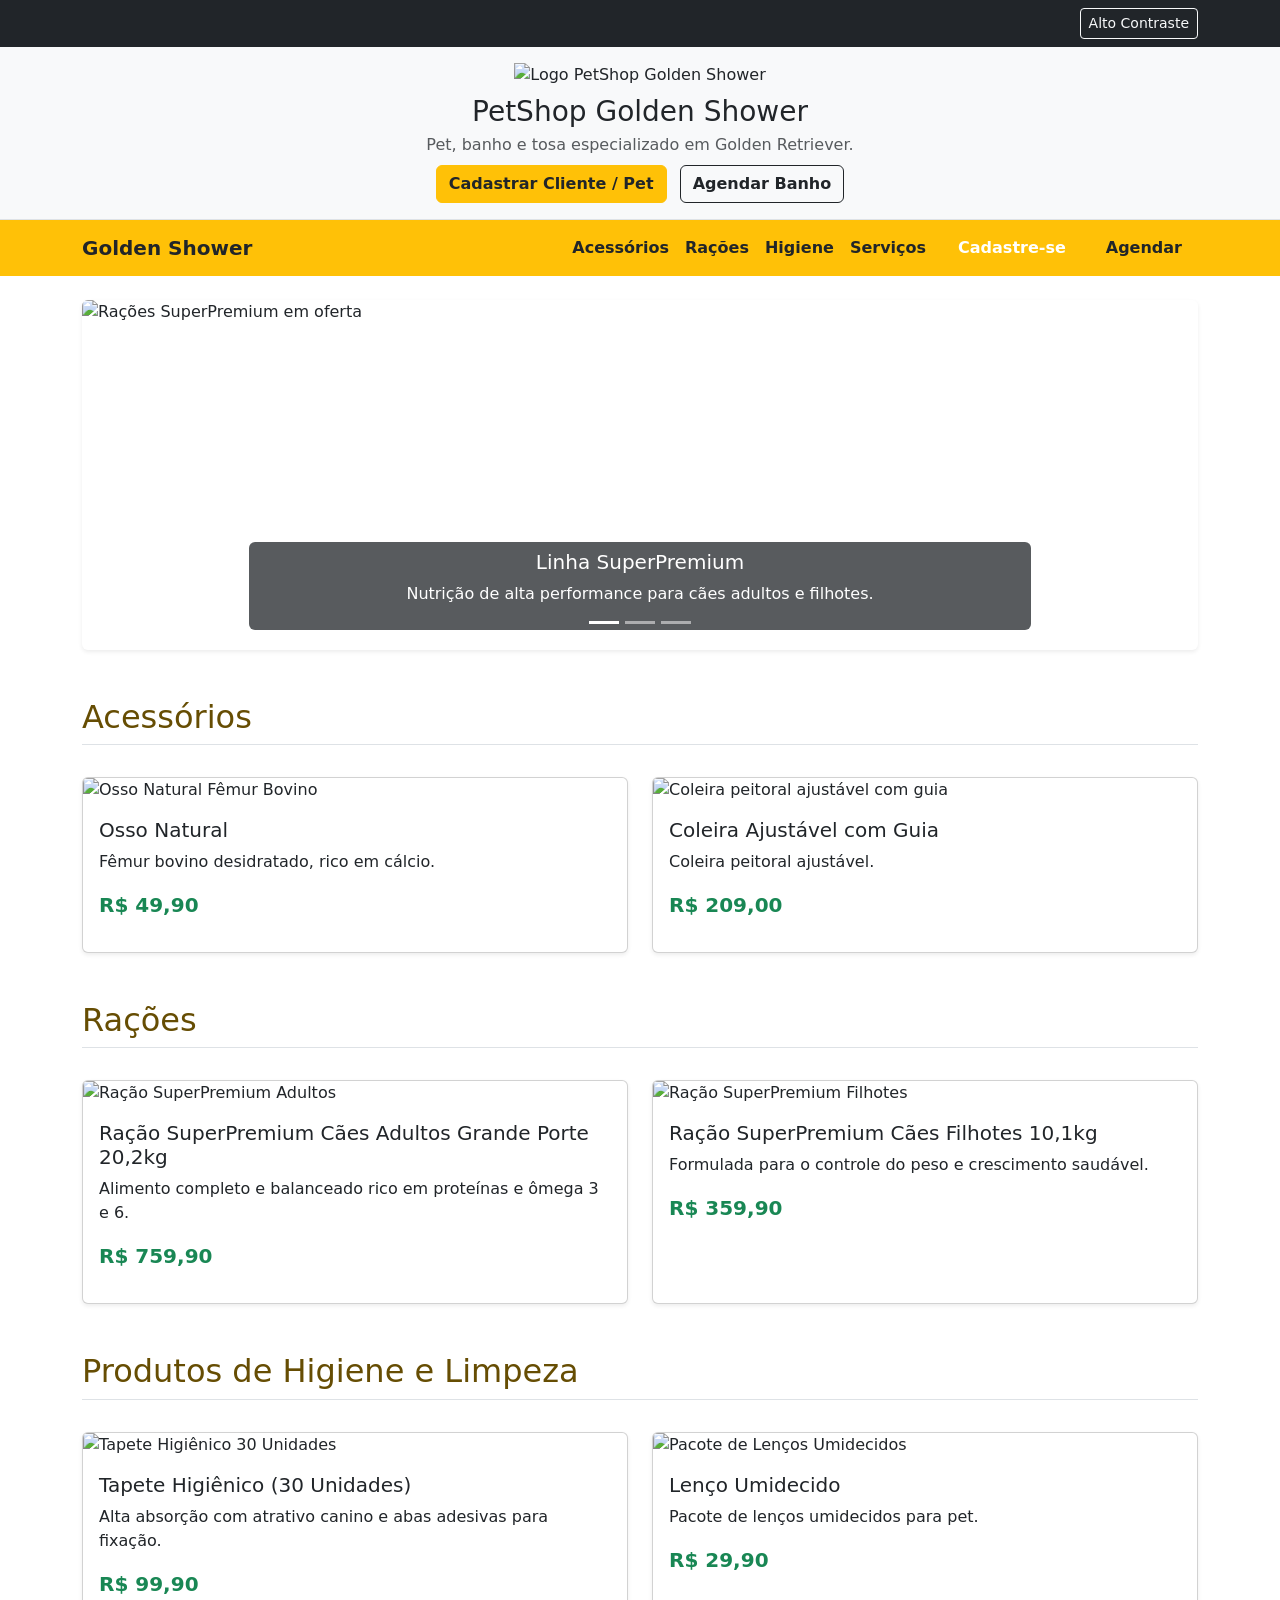
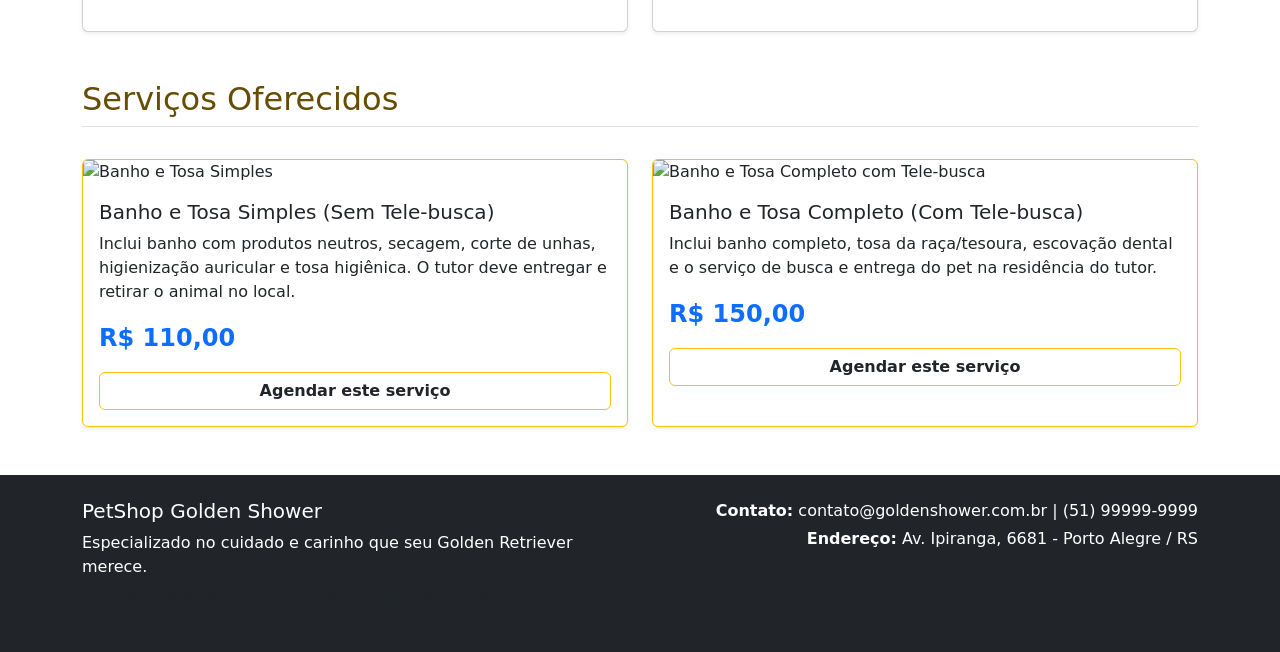
==== index.html @ b1861ec7 "Add files via upload" ====
<!DOCTYPE html>
<html lang="pt-BR">
<head>
    <meta charset="UTF-8">
    <meta name="viewport" content="width=device-width, initial-scale=1.0">
    <title>PetShop Golden Shower - Fase 2</title>
    <!-- Bootstrap 5 CSS -->
    <link href="https://cdn.jsdelivr.net/npm/bootstrap@5.3.0/dist/css/bootstrap.min.css" rel="stylesheet">
    <!-- CSS Customizado -->
    <link rel="stylesheet" href="css/style.css">
</head>
<body>

    <!-- CABEÇALHO -->
    <header class="bg-dark text-white p-2">
        <div class="container d-flex justify-content-between align-items-center">
            <span id="saudacao-temporal" class="fw-bold"></span>
            <button id="btn-contraste" class="btn btn-outline-light btn-sm" aria-label="Alternar Modo de Alto Contraste">Alto Contraste</button>
        </div>
    </header>

    <!-- BANNER E LOGO -->
    <div class="bg-light py-3 border-bottom text-center">
        <div class="container">
            <img src="./imagens/Logo.png" alt="Logo PetShop Golden Shower" class="img-fluid mb-2" style="max-width: 300px;">
            <h1 class="h3 mb-1">PetShop Golden Shower</h1>
            <p class="text-muted mb-2">Pet, banho e tosa especializado em Golden Retriever.</p>
            <a href="cadastro.html" class="btn btn-warning text-dark fw-bold me-2">Cadastrar Cliente / Pet</a>
            <a href="agendamento.html" class="btn btn-outline-dark fw-bold">Agendar Banho</a>
        </div>
    </div>

    <!-- NAVEGAÇÃO PRINCIPAL -->
    <nav class="navbar navbar-expand-lg navbar-dark bg-warning sticky-top">
        <div class="container">
            <a class="navbar-brand text-dark fw-bold" href="index.html">Golden Shower</a>
            <button class="navbar-toggler" type="button" data-bs-toggle="collapse" data-bs-target="#navbarNav" aria-controls="navbarNav" aria-expanded="false" aria-label="Alternar navegação">
                <span class="navbar-toggler-icon"></span>
            </button>
            <div class="collapse navbar-collapse" id="navbarNav">
                <ul class="navbar-nav ms-auto fw-semibold">
                    <li class="nav-item"><a class="nav-link text-dark" href="#acessorios">Acessórios</a></li>
                    <li class="nav-item"><a class="nav-link text-dark" href="#racoes">Rações</a></li>
                    <li class="nav-item"><a class="nav-link text-dark" href="#higiene">Higiene</a></li>
                    <li class="nav-item"><a class="nav-link text-dark" href="#servicos">Serviços</a></li>
                    <li class="nav-item"><a class="nav-link text-dark btn btn-dark text-white px-3 ms-lg-2 fw-bold" href="cadastro.html">Cadastre-se</a></li>
                    <li class="nav-item"><a class="nav-link text-dark btn btn-outline-dark px-3 ms-lg-2 fw-bold" href="agendamento.html">Agendar</a></li>
                </ul>
            </div>
        </div>
    </nav>

    <!-- CARROSSEL (3 SLIDES) -->
    <div id="carouselGolden" class="carousel slide my-4 container" data-bs-ride="carousel" data-bs-interval="3000">
        <div class="carousel-indicators">
            <button type="button" data-bs-target="#carouselGolden" data-bs-slide-to="0" class="active" aria-current="true" aria-label="Slide 1"></button>
            <button type="button" data-bs-target="#carouselGolden" data-bs-slide-to="1" aria-label="Slide 2"></button>
            <button type="button" data-bs-target="#carouselGolden" data-bs-slide-to="2" aria-label="Slide 3"></button>
        </div>
        <div class="carousel-inner rounded shadow-sm">
            <div class="carousel-item active">
                <img src="./imagens/racao_adulto.jpg" class="d-block w-100" style="height: 350px; object-fit: cover;" alt="Rações SuperPremium em oferta">
                <div class="carousel-caption d-none d-md-block bg-dark bg-opacity-75 rounded p-2">
                    <h5>Linha SuperPremium</h5>
                    <p>Nutrição de alta performance para cães adultos e filhotes.</p>
                </div>
            </div>
            <div class="carousel-item">
                <img src="./imagens/banho_e_tosa_transporte.jpg" class="d-block w-100" style="height: 350px; object-fit: cover;" alt="Serviço de tele-busca banho e tosa">
                <div class="carousel-caption d-none d-md-block bg-dark bg-opacity-75 rounded p-2">
                    <h5>Serviço de Tele-busca</h5>
                    <p>Buscamos e entregamos seu Golden Retriever com total conforto e segurança.</p>
                </div>
            </div>
            <div class="carousel-item">
                <img src="./imagens/Femur.jpg" class="d-block w-100" style="height: 350px; object-fit: cover;" alt="Osso Natural Fêmur Bovino Desidratado">
                <div class="carousel-caption d-none d-md-block bg-dark bg-opacity-75 rounded p-2">
                    <h5>Acessórios & Petiscos</h5>
                    <p>Osso natural fêmur bovino desidratado, rico em cálcio para a saúde do seu pet.</p>
                </div>
            </div>
        </div>
        <button class="carousel-control-prev" type="button" data-bs-target="#carouselGolden" data-bs-slide="prev" aria-label="Anterior">
            <span class="carousel-control-prev-icon"></span>
        </button>
        <button class="carousel-control-next" type="button" data-bs-target="#carouselGolden" data-bs-slide="next" aria-label="Próximo">
            <span class="carousel-control-next-icon"></span>
        </button>
    </div>

    <!-- MAIN -->
    <main class="container my-5">

        <section id="acessorios" class="mb-5">
            <h2 class="border-bottom pb-2 text-warning-emphasis">Acessórios</h2>
            <div class="row g-4 mt-1">
                <div class="col-md-6">
                    <div class="card h-100 shadow-sm">
                        <img src="./imagens/Femur.jpg" class="card-img-top" alt="Osso Natural Fêmur Bovino">
                        <div class="card-body">
                            <h3 class="card-title h5">Osso Natural</h3>
                            <p class="card-text">Fêmur bovino desidratado, rico em cálcio.</p>
                            <p class="fw-bold fs-5 text-success">R$ 49,90</p>
                        </div>
                    </div>
                </div>
                <div class="col-md-6">
                    <div class="card h-100 shadow-sm">
                        <img src="./imagens/coleira.jpg" class="card-img-top" alt="Coleira peitoral ajustável com guia">
                        <div class="card-body">
                            <h3 class="card-title h5">Coleira Ajustável com Guia</h3>
                            <p class="card-text">Coleira peitoral ajustável.</p>
                            <p class="fw-bold fs-5 text-success">R$ 209,00</p>
                        </div>
                    </div>
                </div>
            </div>
        </section>

        <section id="racoes" class="mb-5">
            <h2 class="border-bottom pb-2 text-warning-emphasis">Rações</h2>
            <div class="row g-4 mt-1">
                <div class="col-md-6">
                    <div class="card h-100 shadow-sm">
                        <img src="./imagens/racao_adulto.jpg" class="card-img-top" alt="Ração SuperPremium Adultos">
                        <div class="card-body">
                            <h3 class="card-title h5">Ração SuperPremium Cães Adultos Grande Porte 20,2kg</h3>
                            <p class="card-text">Alimento completo e balanceado rico em proteínas e ômega 3 e 6.</p>
                            <p class="fw-bold fs-5 text-success">R$ 759,90</p>
                        </div>
                    </div>
                </div>
                <div class="col-md-6">
                    <div class="card h-100 shadow-sm">
                        <img src="./imagens/racao_filhote.jpg" class="card-img-top" alt="Ração SuperPremium Filhotes">
                        <div class="card-body">
                            <h3 class="card-title h5">Ração SuperPremium Cães Filhotes 10,1kg</h3>
                            <p class="card-text">Formulada para o controle do peso e crescimento saudável.</p>
                            <p class="fw-bold fs-5 text-success">R$ 359,90</p>
                        </div>
                    </div>
                </div>
            </div>
        </section>

        <section id="higiene" class="mb-5">
            <h2 class="border-bottom pb-2 text-warning-emphasis">Produtos de Higiene e Limpeza</h2>
            <div class="row g-4 mt-1">
                <div class="col-md-6">
                    <div class="card h-100 shadow-sm">
                        <img src="./imagens/tapete_higienico.jpg" class="card-img-top" alt="Tapete Higiênico 30 Unidades">
                        <div class="card-body">
                            <h3 class="card-title h5">Tapete Higiênico (30 Unidades)</h3>
                            <p class="card-text">Alta absorção com atrativo canino e abas adesivas para fixação.</p>
                            <p class="fw-bold fs-5 text-success">R$ 99,90</p>
                        </div>
                    </div>
                </div>
                <div class="col-md-6">
                    <div class="card h-100 shadow-sm">
                        <img src="./imagens/lenco_higienico.jpg" class="card-img-top" alt="Pacote de Lenços Umidecidos">
                        <div class="card-body">
                            <h3 class="card-title h5">Lenço Umidecido</h3>
                            <p class="card-text">Pacote de lenços umidecidos para pet.</p>
                            <p class="fw-bold fs-5 text-success">R$ 29,90</p>
                        </div>
                    </div>
                </div>
            </div>
        </section>

        <section id="servicos" class="mb-5">
            <h2 class="border-bottom pb-2 text-warning-emphasis">Serviços Oferecidos</h2>
            <div class="row g-4 mt-1">
                <div class="col-md-6">
                    <div class="card h-100 border-warning shadow-sm">
                        <img src="./imagens/banho_e_tosa.jpg" class="card-img-top" alt="Banho e Tosa Simples">
                        <div class="card-body">
                            <h3 class="card-title h5">Banho e Tosa Simples (Sem Tele-busca)</h3>
                            <p class="card-text">Inclui banho com produtos neutros, secagem, corte de unhas, higienização auricular e tosa higiênica. O tutor deve entregar e retirar o animal no local.</p>
                            <p class="fw-bold fs-4 text-primary">R$ 110,00</p>
                            <a href="agendamento.html" class="btn btn-outline-warning text-dark fw-bold w-100">Agendar este serviço</a>
                        </div>
                    </div>
                </div>
                <div class="col-md-6">
                    <div class="card h-100 border-warning shadow-sm">
                        <img src="./imagens/banho_e_tosa_transporte.jpg" class="card-img-top" alt="Banho e Tosa Completo com Tele-busca">
                        <div class="card-body">
                            <h3 class="card-title h5">Banho e Tosa Completo (Com Tele-busca)</h3>
                            <p class="card-text">Inclui banho completo, tosa da raça/tesoura, escovação dental e o serviço de busca e entrega do pet na residência do tutor.</p>
                            <p class="fw-bold fs-4 text-primary">R$ 150,00</p>
                            <a href="agendamento.html" class="btn btn-outline-warning text-dark fw-bold w-100">Agendar este serviço</a>
                        </div>
                    </div>
                </div>
            </div>
        </section>

    </main>

    <!-- RODAPÉ -->
    <footer id="contato" class="bg-dark text-white pt-4 pb-3">
        <div class="container text-center text-md-start">
            <div class="row">
                <div class="col-md-6 mb-3">
                    <h5>PetShop Golden Shower</h5>
                    <p class="mb-1">Especializado no cuidado e carinho que seu Golden Retriever merece.</p>
                    <p class="small text-muted">&copy; 2026 PetShop Golden Shower. Todos os direitos reservados.</p>
                </div>
                <div class="col-md-6 mb-3 text-md-end">
                    <p class="mb-1"><strong>Contato:</strong> contato@goldenshower.com.br | (51) 99999-9999</p>
                    <p class="mb-0"><strong>Endereço:</strong> Av. Ipiranga, 6681 - Porto Alegre / RS</p>
                </div>
            </div>
        </div>
    </footer>

    <script src="https://cdn.jsdelivr.net/npm/bootstrap@5.3.0/dist/js/bootstrap.bundle.min.js"></script>
    <script src="js/script.js"></script>
</body>
</html>
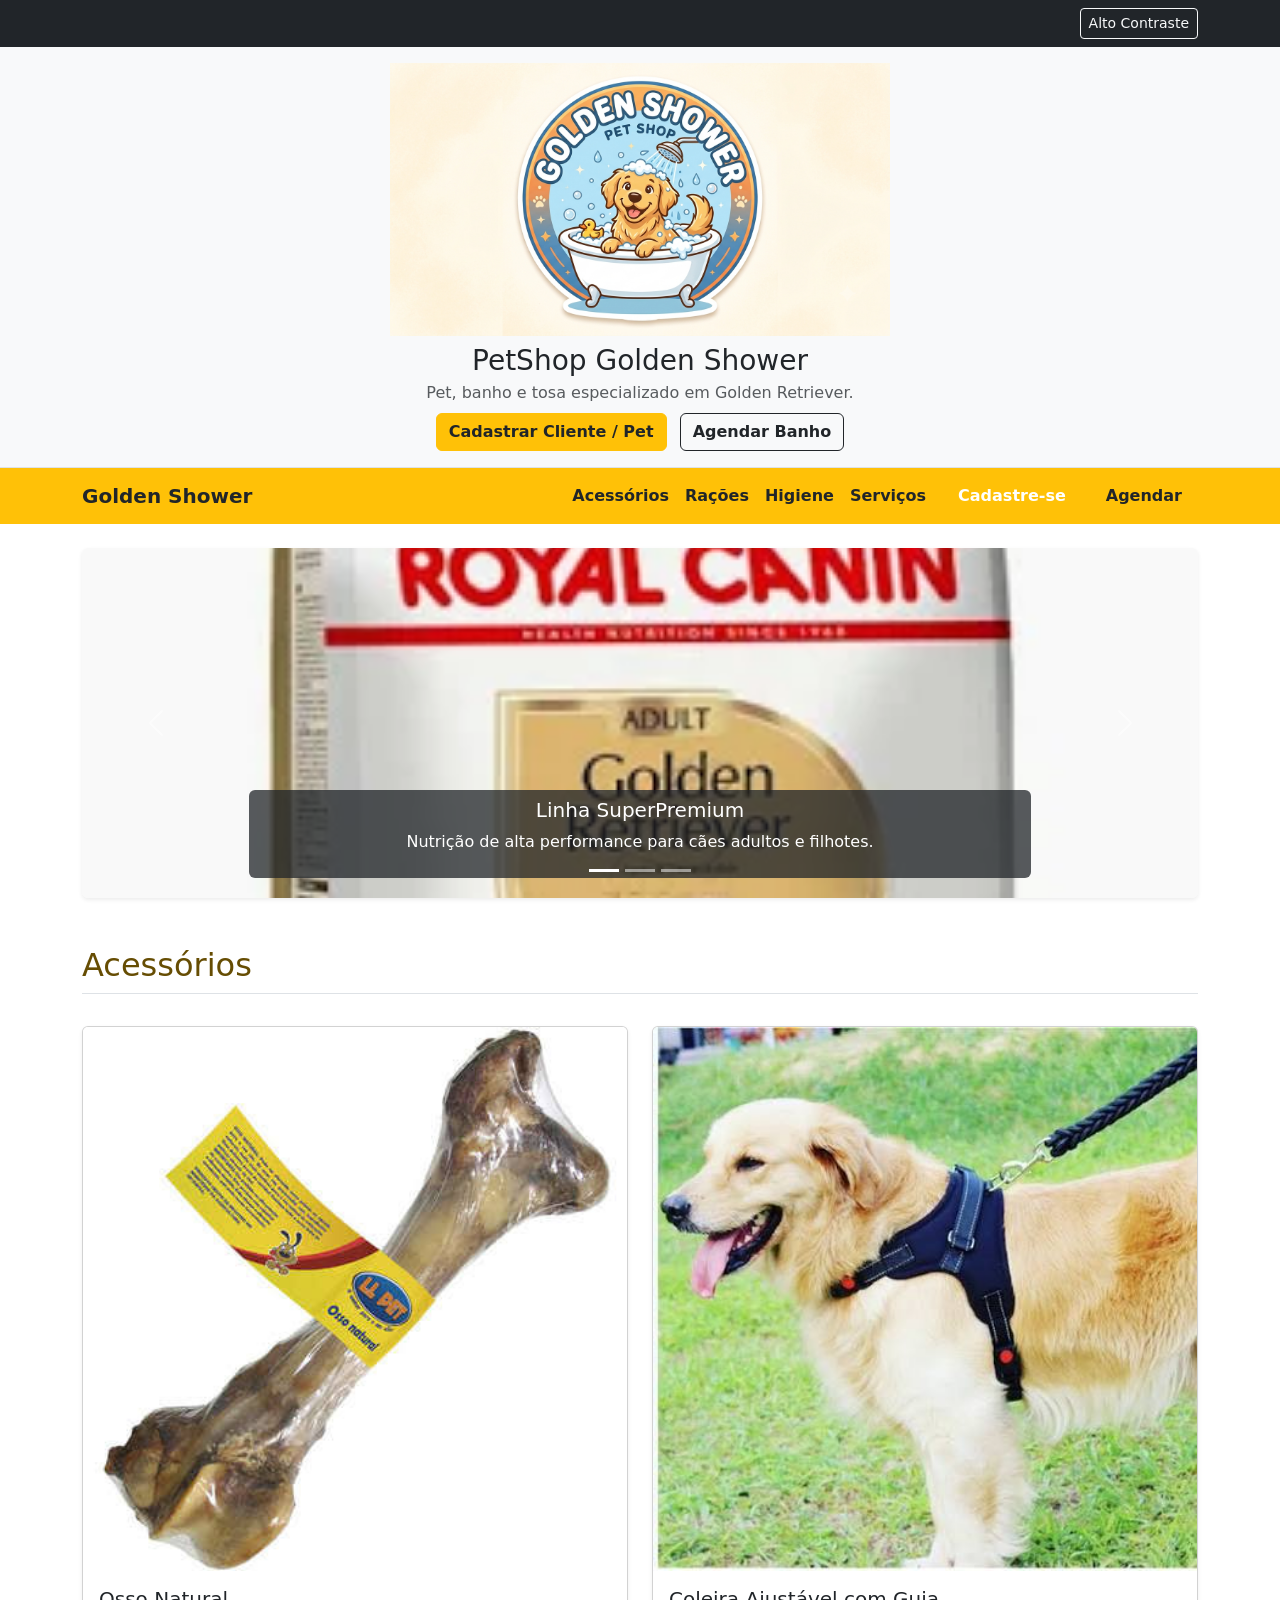
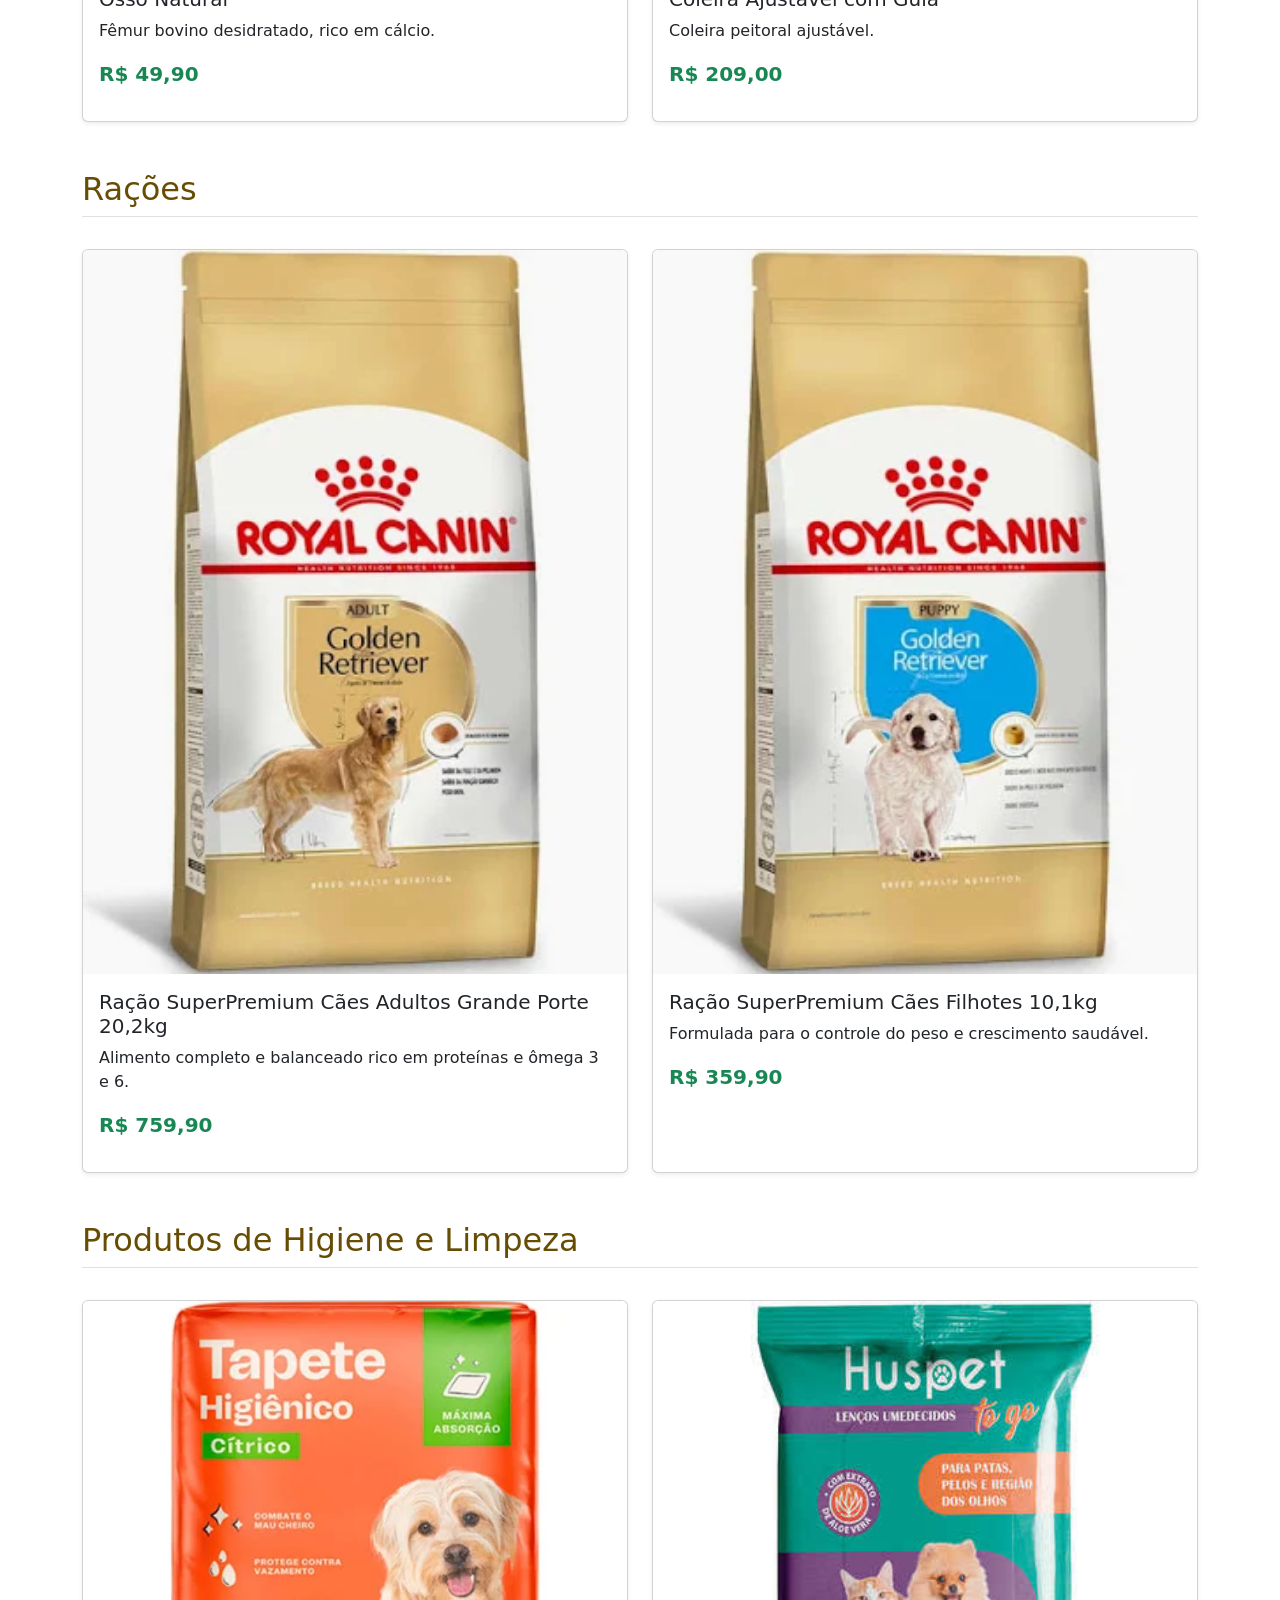
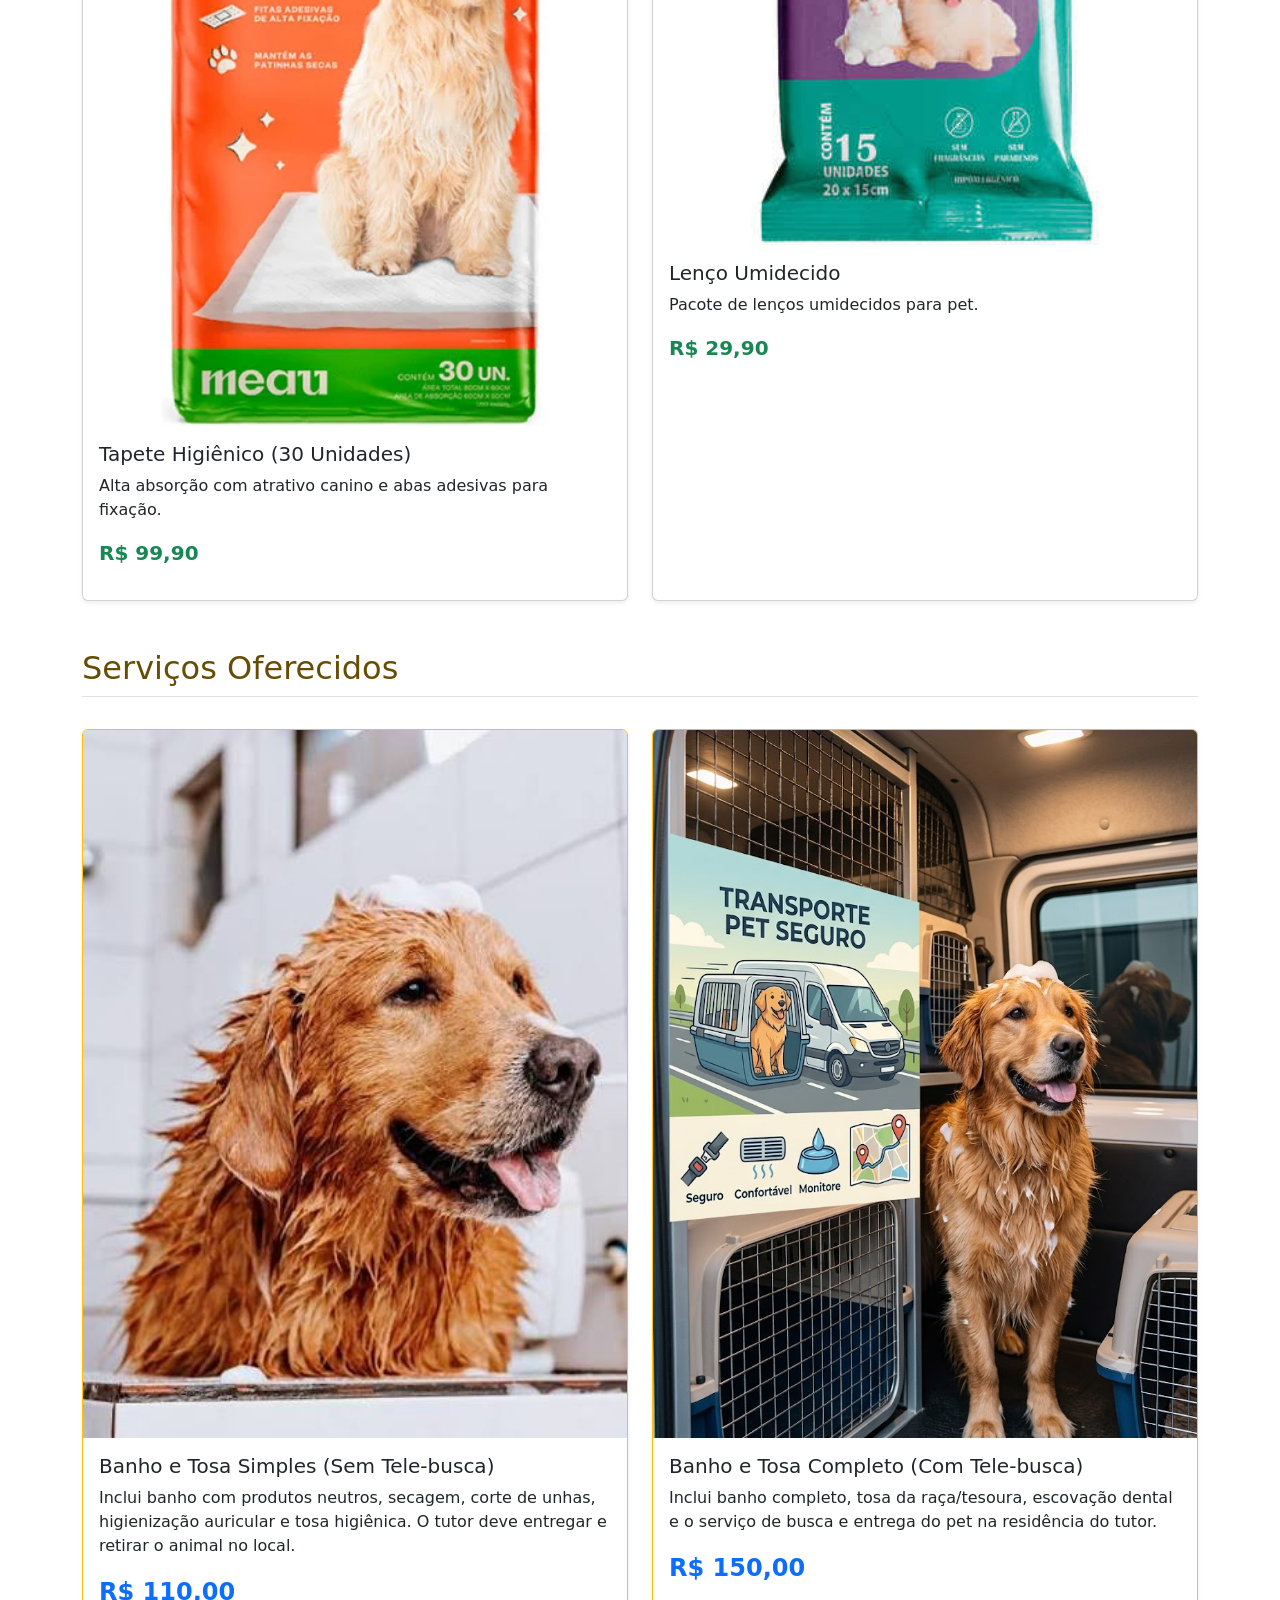
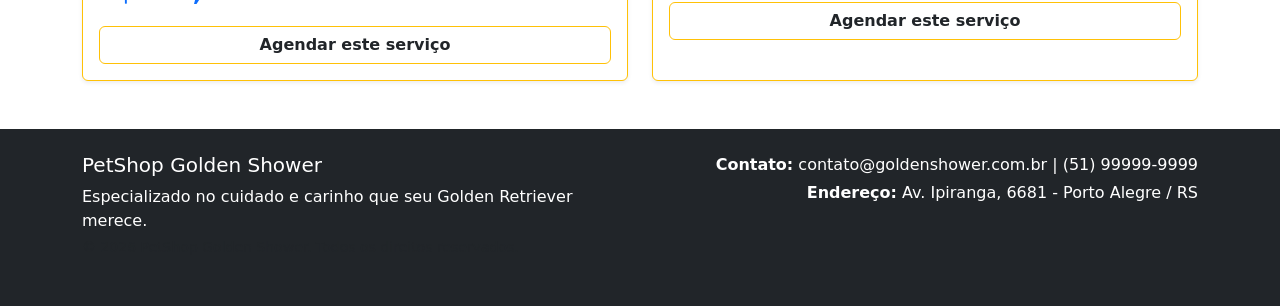
==== commit fac32146: "index.html" ====
--- a/index.html
+++ b/index.html
@@ -22,7 +22,7 @@
     <!-- BANNER E LOGO -->
     <div class="bg-light py-3 border-bottom text-center">
         <div class="container">
-            <img src="./imagens/Logo.png" alt="Logo PetShop Golden Shower" class="img-fluid mb-2" style="max-width: 300px;">
+            <img src="./imagens/Logo.png" alt="Logo PetShop Golden Shower" class="img-fluid mb-2" style="max-width: 500px;">
             <h1 class="h3 mb-1">PetShop Golden Shower</h1>
             <p class="text-muted mb-2">Pet, banho e tosa especializado em Golden Retriever.</p>
             <a href="cadastro.html" class="btn btn-warning text-dark fw-bold me-2">Cadastrar Cliente / Pet</a>
@@ -219,4 +219,4 @@
     <script src="https://cdn.jsdelivr.net/npm/bootstrap@5.3.0/dist/js/bootstrap.bundle.min.js"></script>
     <script src="js/script.js"></script>
 </body>
-</html>+</html>
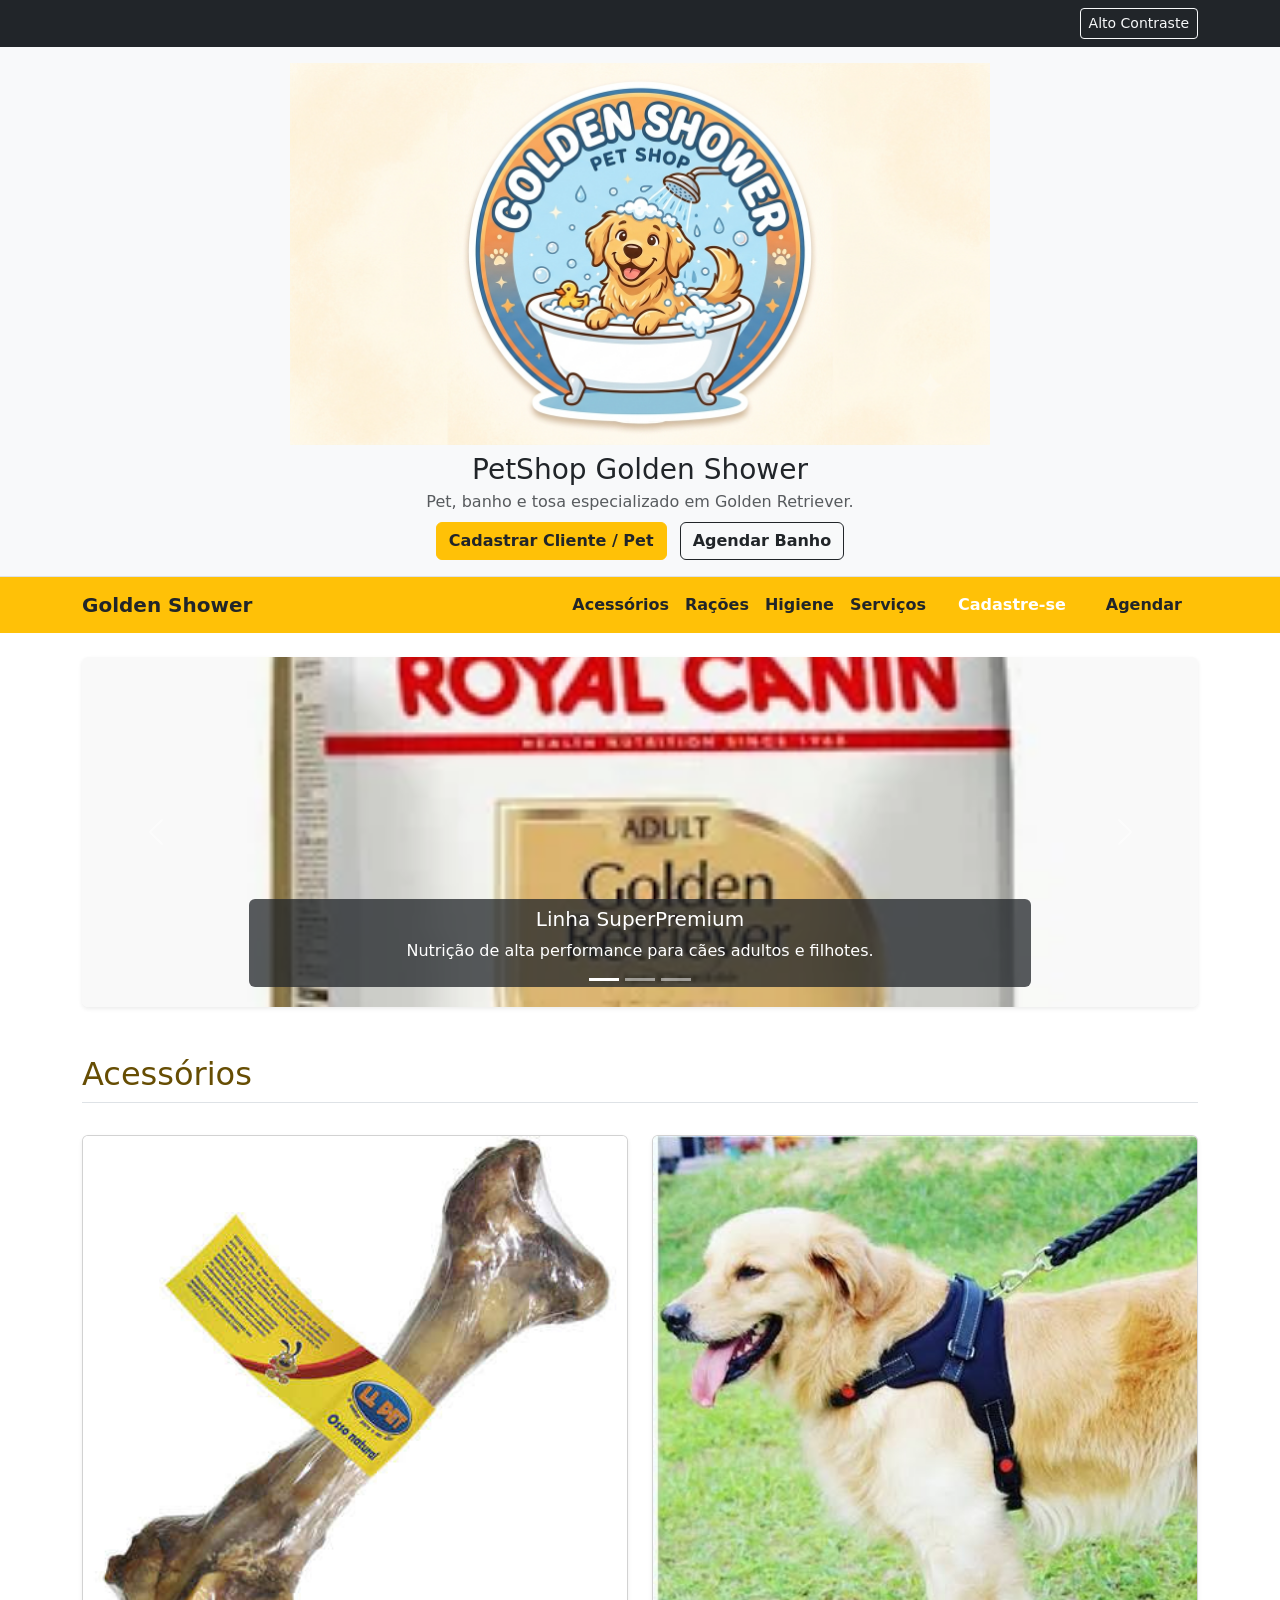
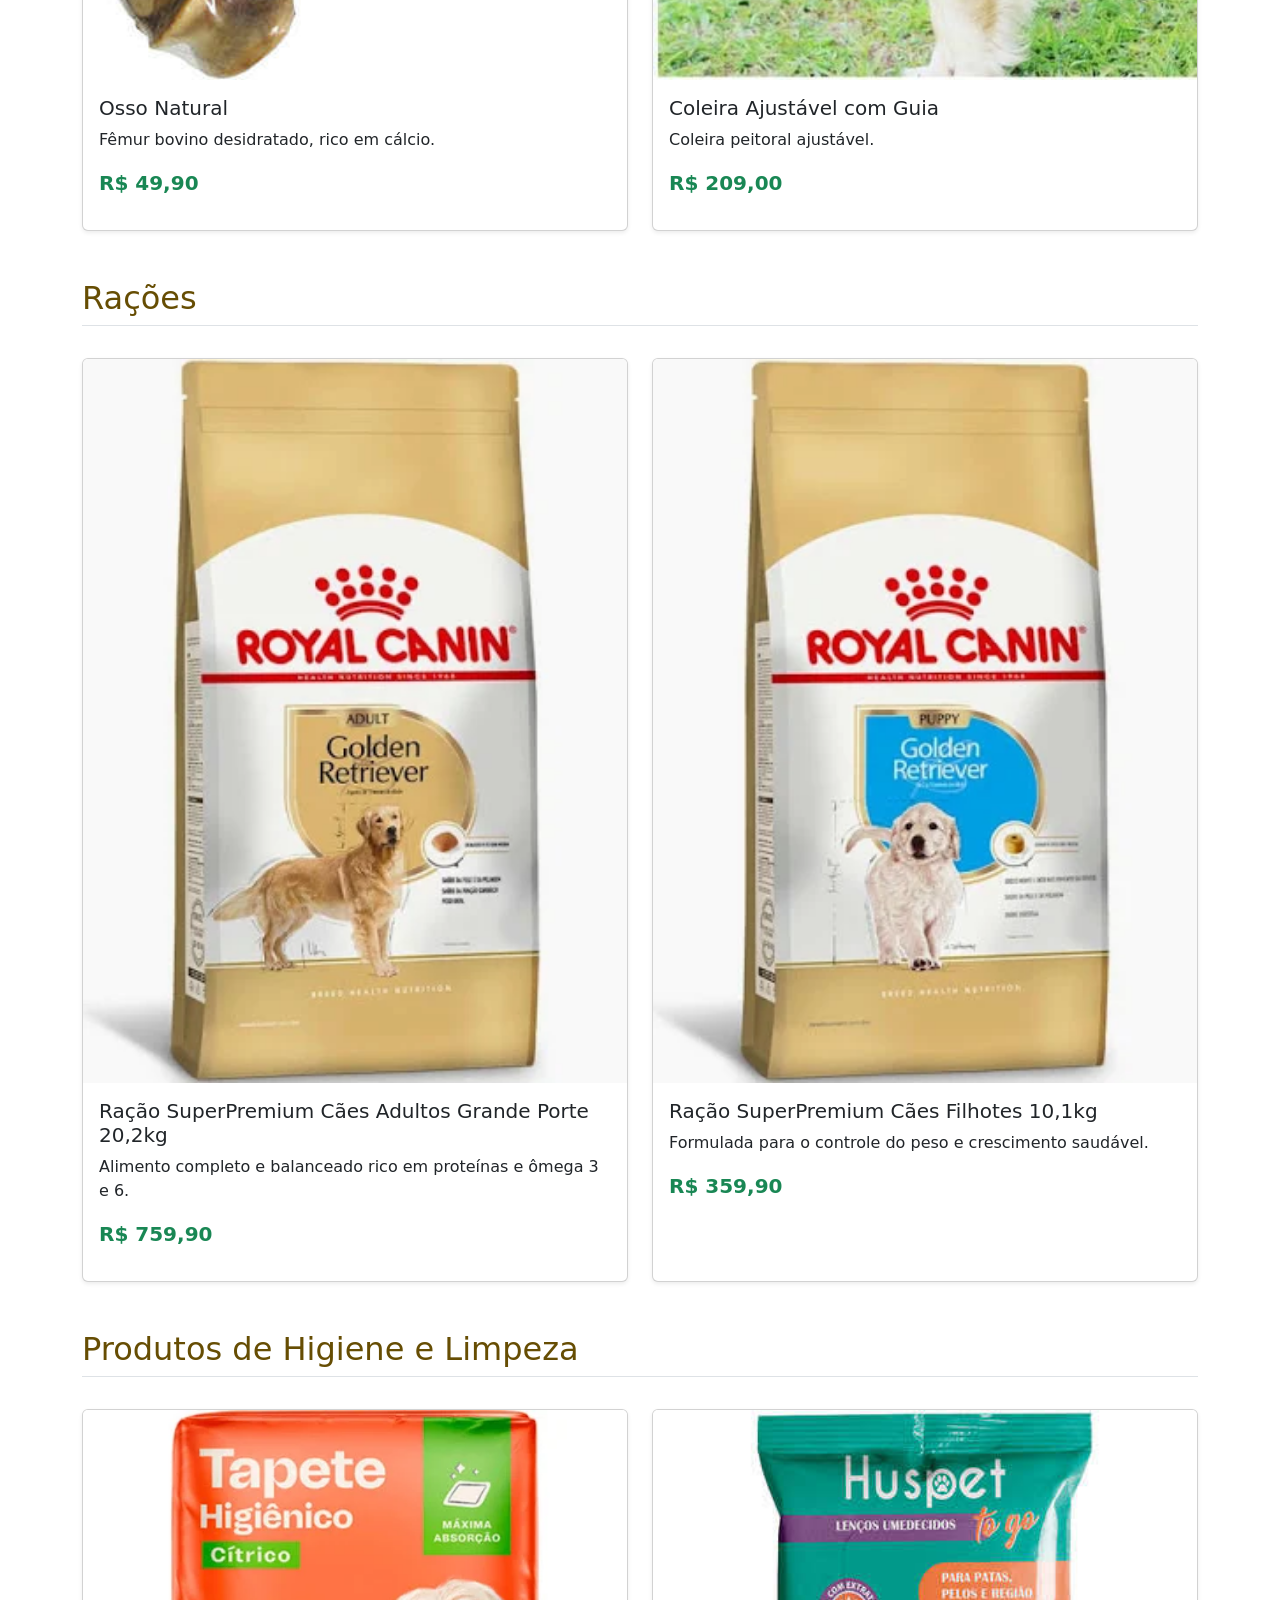
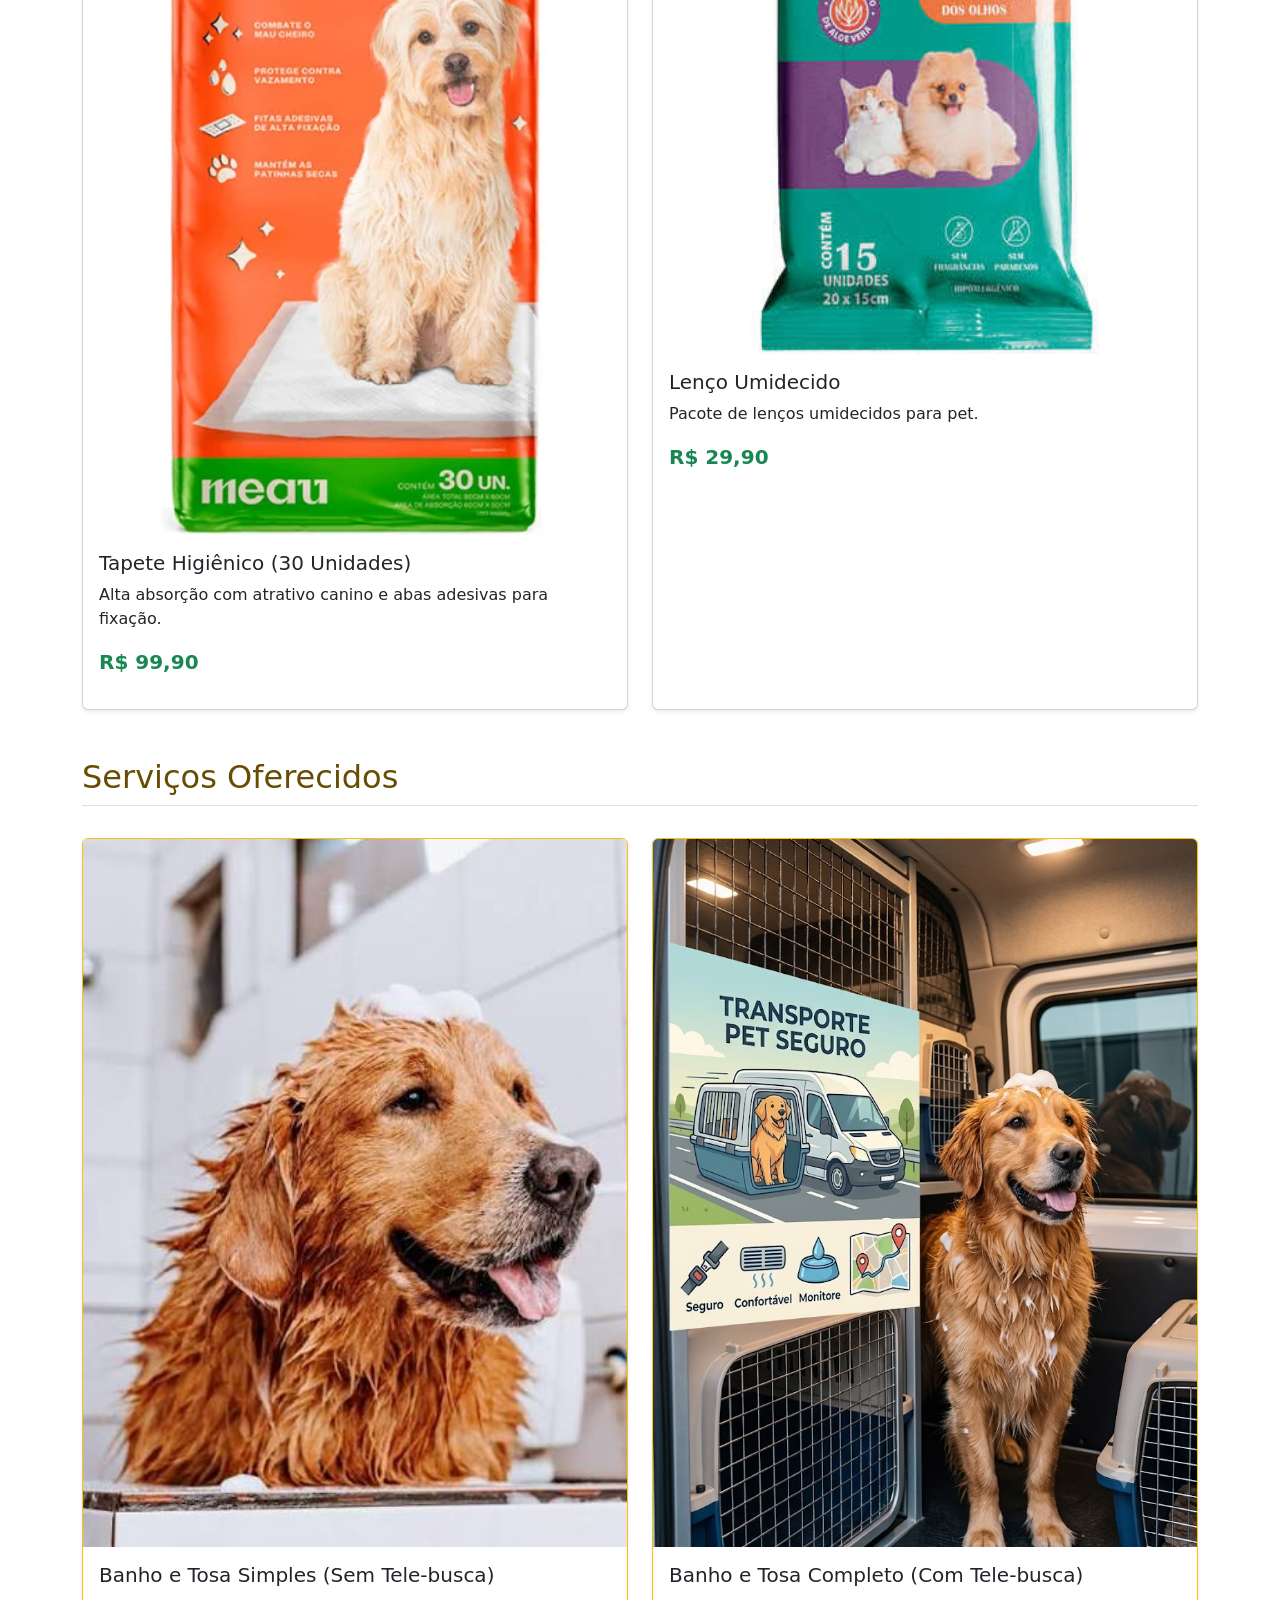
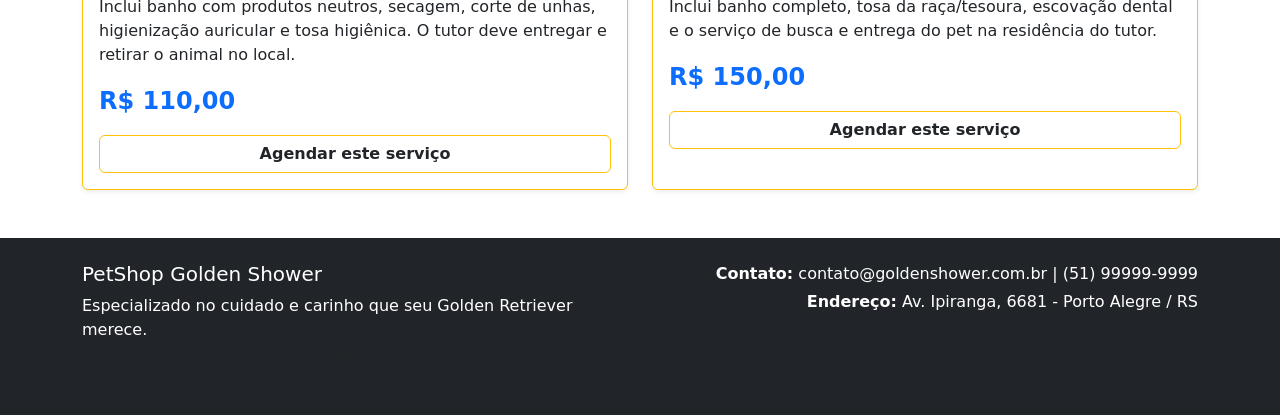
==== commit 414cdf3f: "index.html" ====
--- a/index.html
+++ b/index.html
@@ -22,7 +22,7 @@
     <!-- BANNER E LOGO -->
     <div class="bg-light py-3 border-bottom text-center">
         <div class="container">
-            <img src="./imagens/Logo.png" alt="Logo PetShop Golden Shower" class="img-fluid mb-2" style="max-width: 500px;">
+            <img src="./imagens/Logo.png" alt="Logo PetShop Golden Shower" class="img-fluid mb-2" style="max-width: 700px;">
             <h1 class="h3 mb-1">PetShop Golden Shower</h1>
             <p class="text-muted mb-2">Pet, banho e tosa especializado em Golden Retriever.</p>
             <a href="cadastro.html" class="btn btn-warning text-dark fw-bold me-2">Cadastrar Cliente / Pet</a>
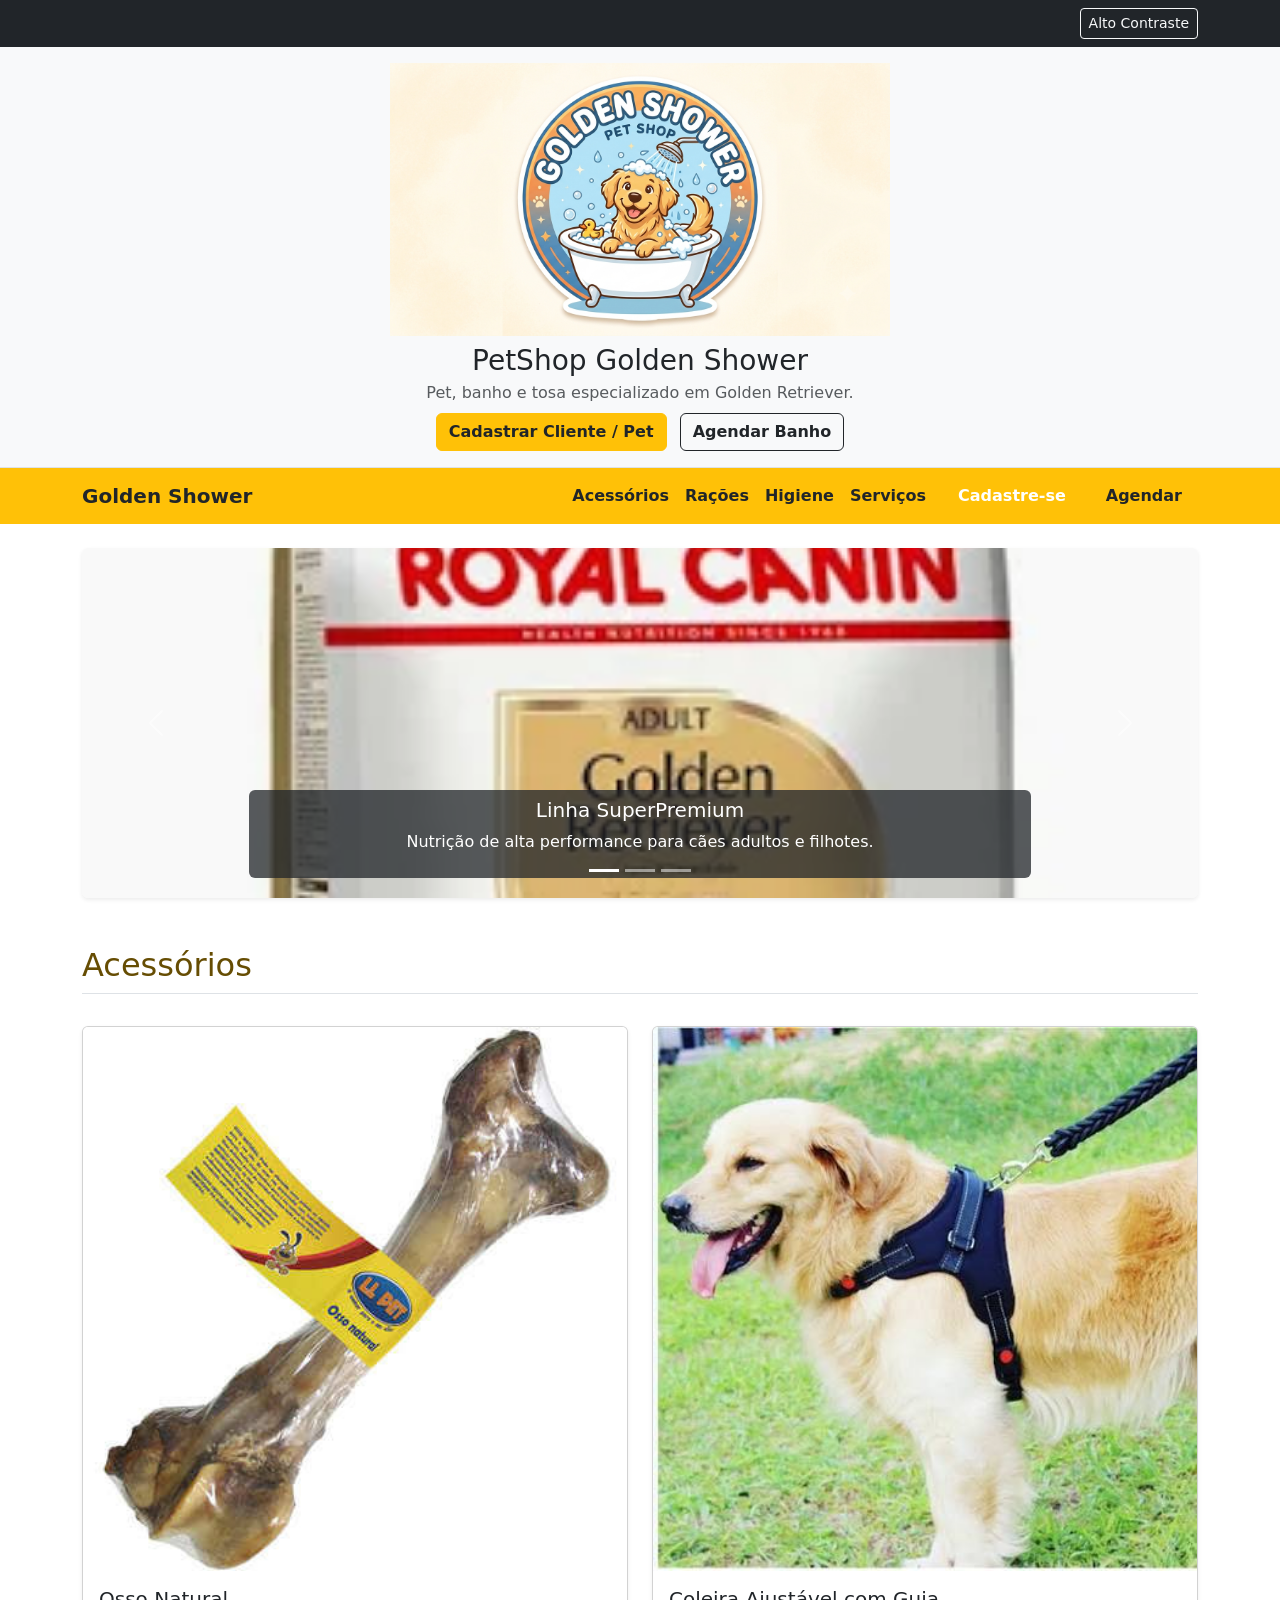
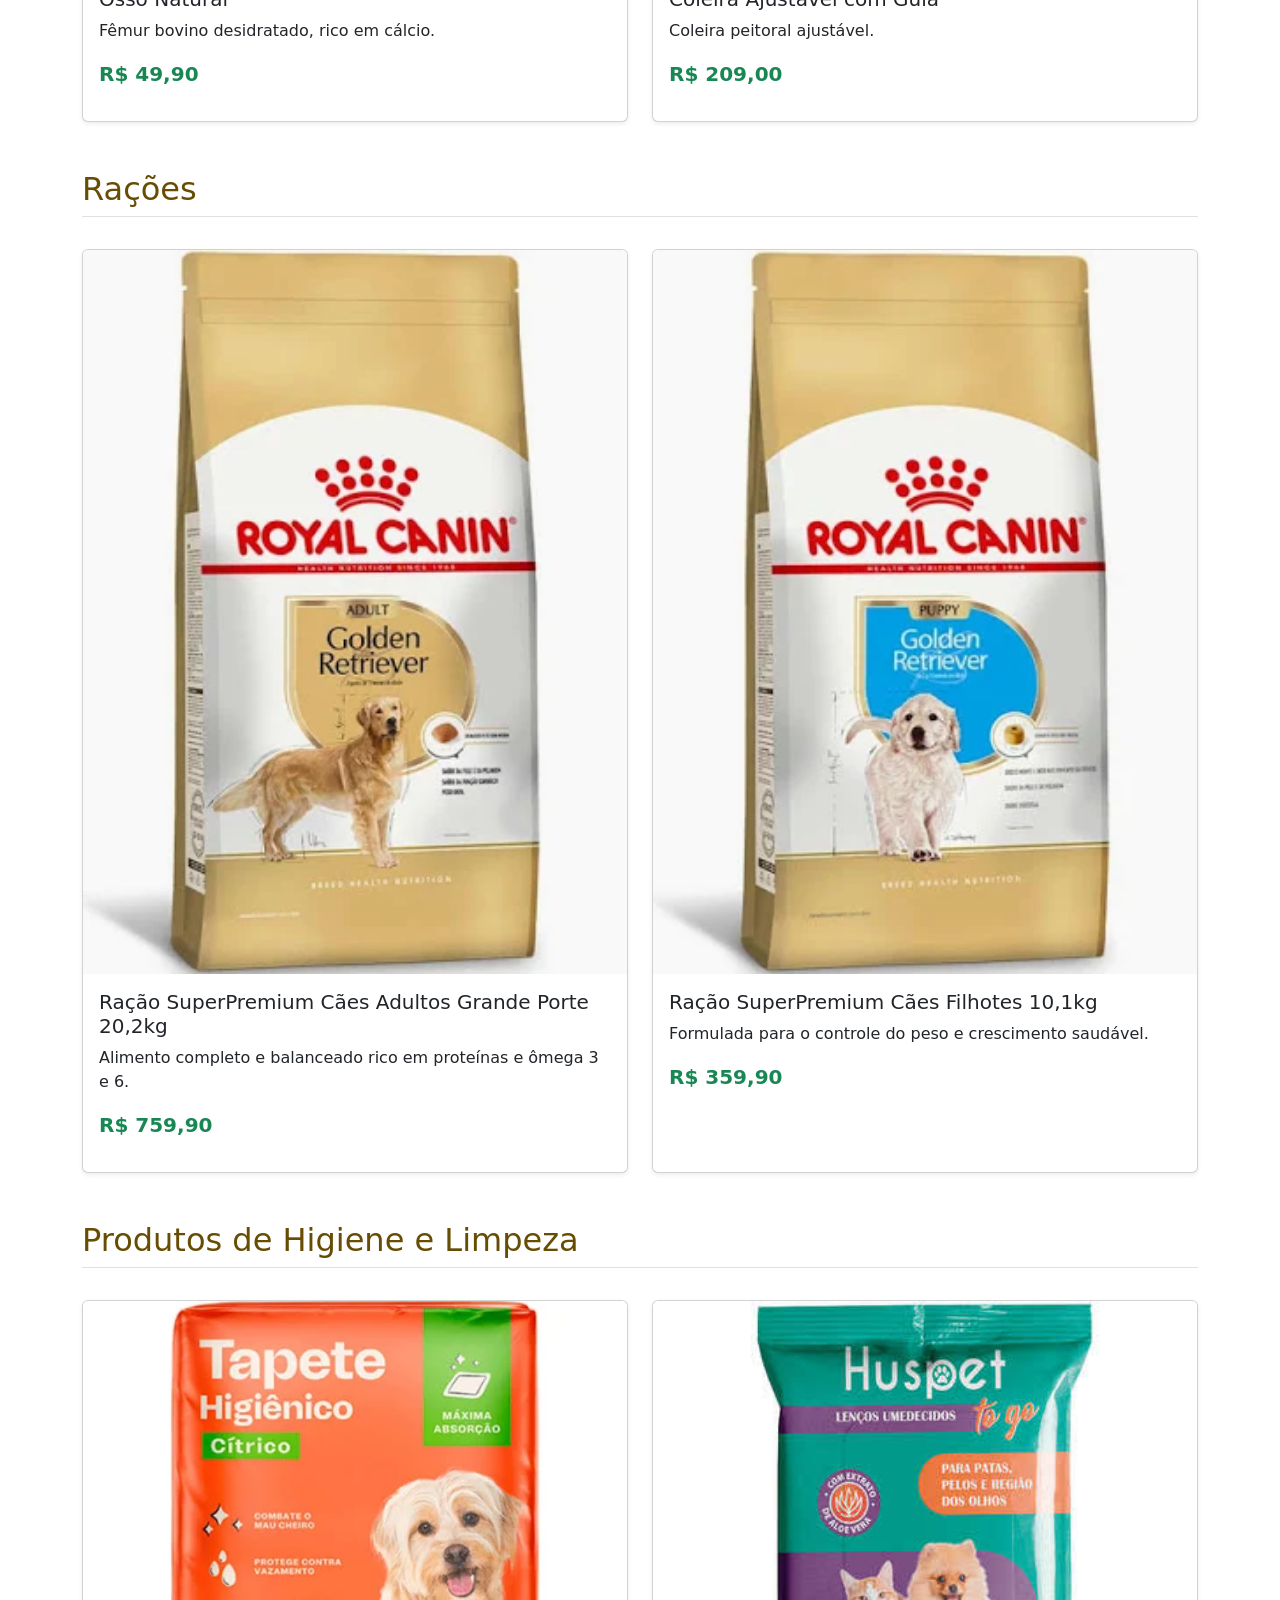
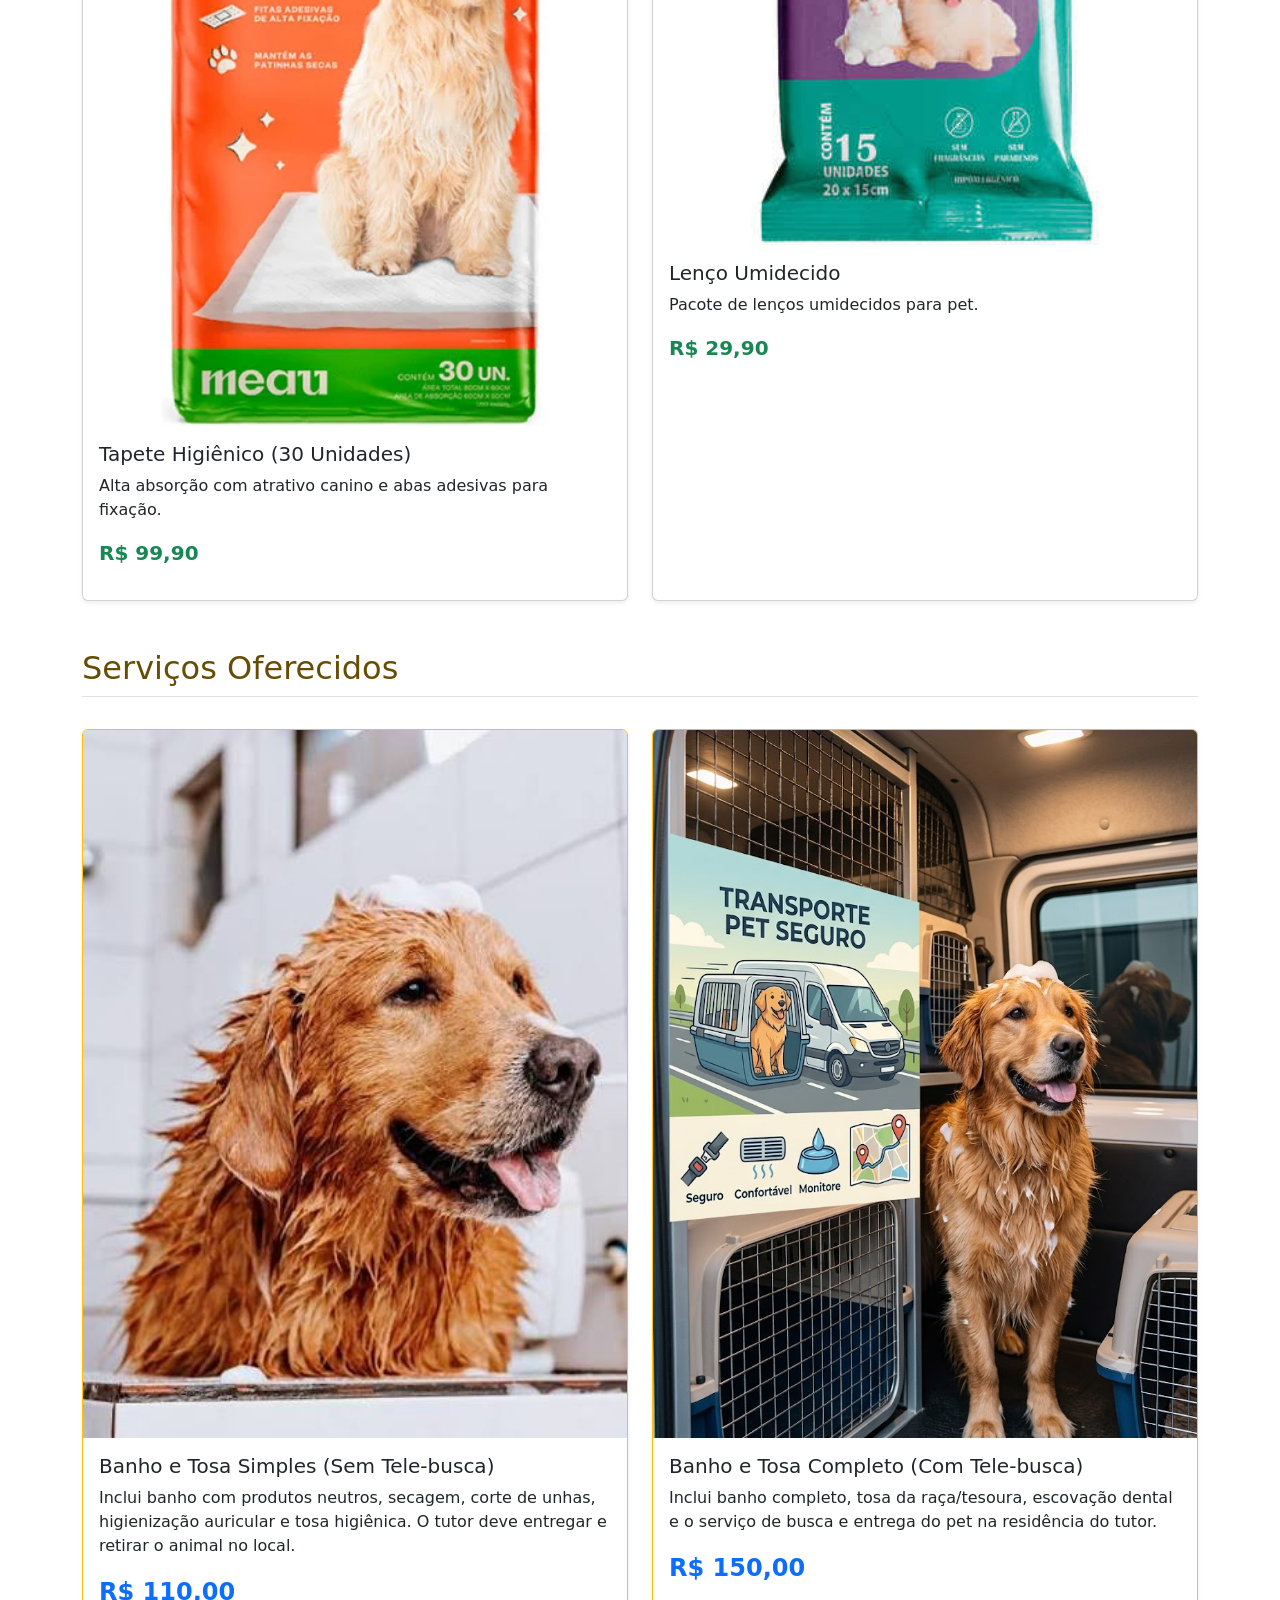
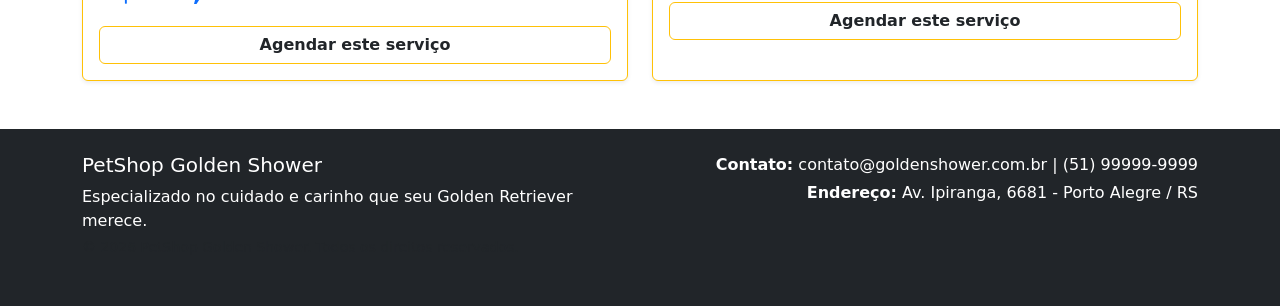
==== commit 44551c5e: "index.html" ====
--- a/index.html
+++ b/index.html
@@ -22,7 +22,7 @@
     <!-- BANNER E LOGO -->
     <div class="bg-light py-3 border-bottom text-center">
         <div class="container">
-            <img src="./imagens/Logo.png" alt="Logo PetShop Golden Shower" class="img-fluid mb-2" style="max-width: 700px;">
+            <img src="./imagens/Logo.png" alt="Logo PetShop Golden Shower" class="img-fluid mb-2" style="max-width: 500px;">
             <h1 class="h3 mb-1">PetShop Golden Shower</h1>
             <p class="text-muted mb-2">Pet, banho e tosa especializado em Golden Retriever.</p>
             <a href="cadastro.html" class="btn btn-warning text-dark fw-bold me-2">Cadastrar Cliente / Pet</a>
